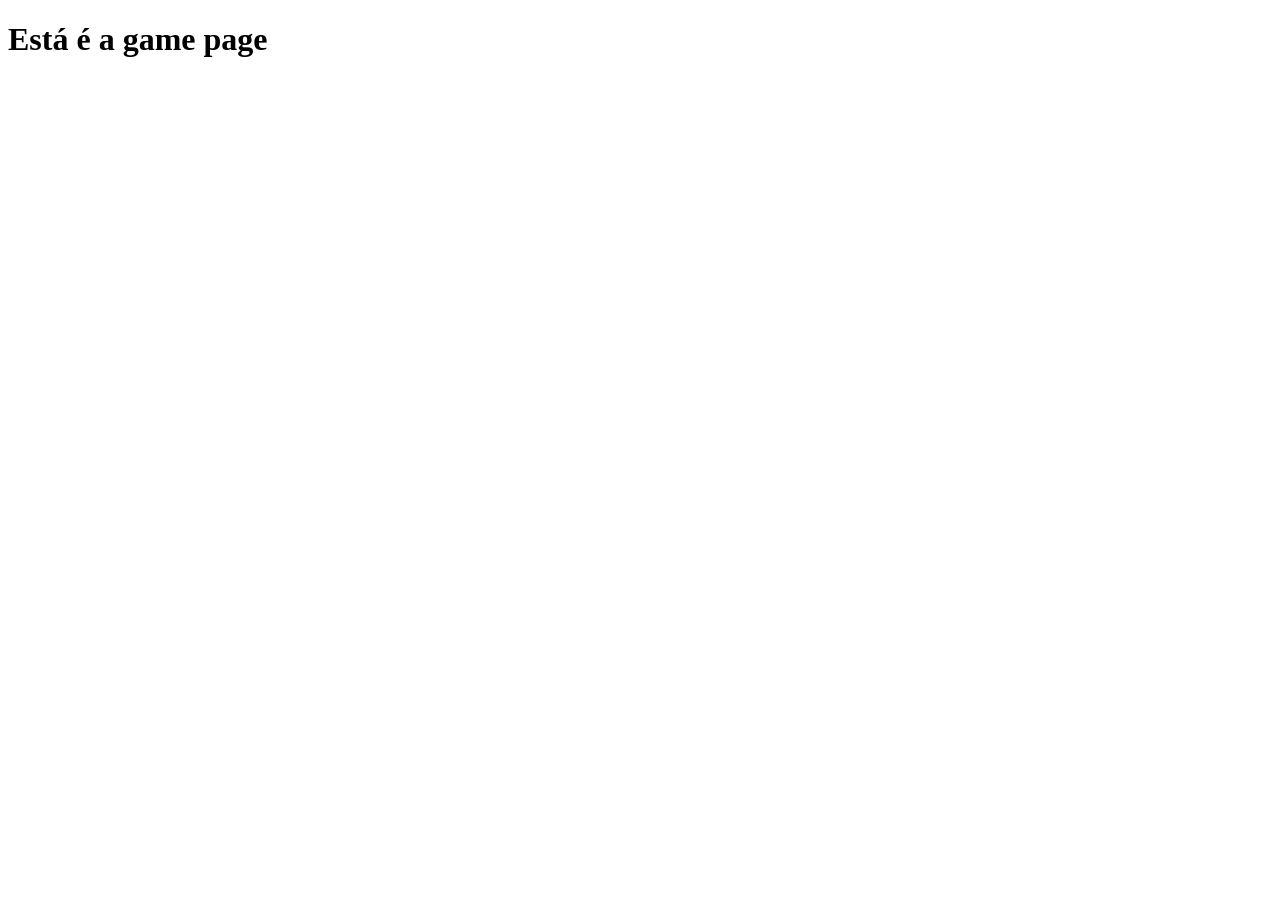
==== game-page.html @ 981bf493 "função addUser  e estilização do index" ====
<!DOCTYPE html>
<html lang="en">
<head>
    <meta charset="UTF-8">
    <meta name="viewport" content="width=device-width, initial-scale=1.0">
    <title>Duelo de palavras</title>
</head>
<body>
    <h1>Está é a game page</h1>
    
</body>
</html>
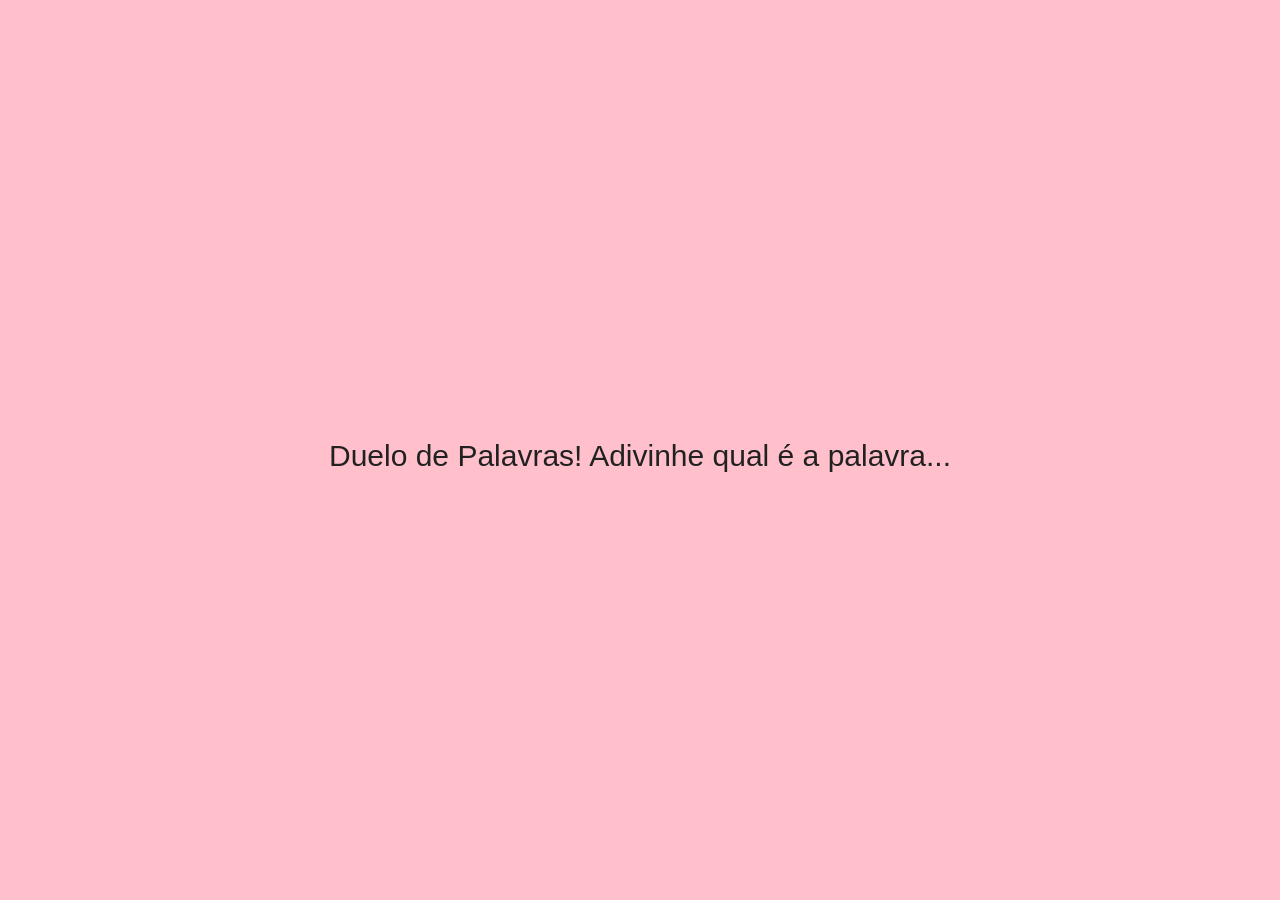
==== commit 2eccea14: "adicionando elementos de desing em game-page" ====
--- a/game-page.html
+++ b/game-page.html
@@ -3,10 +3,30 @@
 <head>
     <meta charset="UTF-8">
     <meta name="viewport" content="width=device-width, initial-scale=1.0">
-    <title>Duelo de palavras</title>
+    <title>Duelo de palavras</title> 
+    <link rel="shortcut icon" href="favicon.ico" type="image/png">
+    
+    <!--Bootstrap CSS (bootstrap 3.4.0)-->
+    <link rel="stylesheet" href="https://maxcdn.bootstrapcdn.com/bootstrap/3.4.0/css/bootstrap.min.css">
+    <script src="https://ajax.googleapis.com/ajax/libs/jquery/3.4.1/jquery.min.js"></script>
+    <script src="https://maxcdn.bootstrapcdn.com/bootstrap/3.4.0/js/bootstrap.min.js"></script>
+   
+    <!-- CSS personalizado-->
+     <link rel="stylesheet" href="game.css">
 </head>
 <body>
-    <h1>Está é a game page</h1>
-    
+    <h4 id="player1-name"></h4>
+    <span id="player1-sacore"></span>
+
+    <br>
+
+    <h4 id="player2-name"></h4>
+    <span id="player2-sacore"></span>
+
+    <br>
+
+    <div class="container">
+        <h2 style="color: rgb(34, 33, 33);">Duelo de Palavras! Adivinhe qual é a palavra...</h2>
+    </div>
 </body>
 </html>
--- a/game.css
+++ b/game.css
@@ -0,0 +1,34 @@
+body{
+    background: pink;
+    color: blueviolet;
+    text-align: center;
+    margin: 0;
+    padding: 0;
+    height: 100vh;
+    display: flex;
+    justify-content: center;
+    align-items: center;
+    }
+
+    .container{
+        display: flex;
+        justify-content: center;
+        flex-direction: column;
+        align-items: center;
+        height: 100%;
+   }
+
+   .login-div{
+    background: white;
+    padding: 20px;
+    border-radius: 15px;
+    width: 100%;
+    max-width: 400px;
+    box-shadow: 0 0 10px rgba(0, 0, 0, 0.1);  
+  }
+
+  #player1-name-input, #player2-name-input{
+    display: inline-block;
+    margin-left: 3px;
+    
+  }
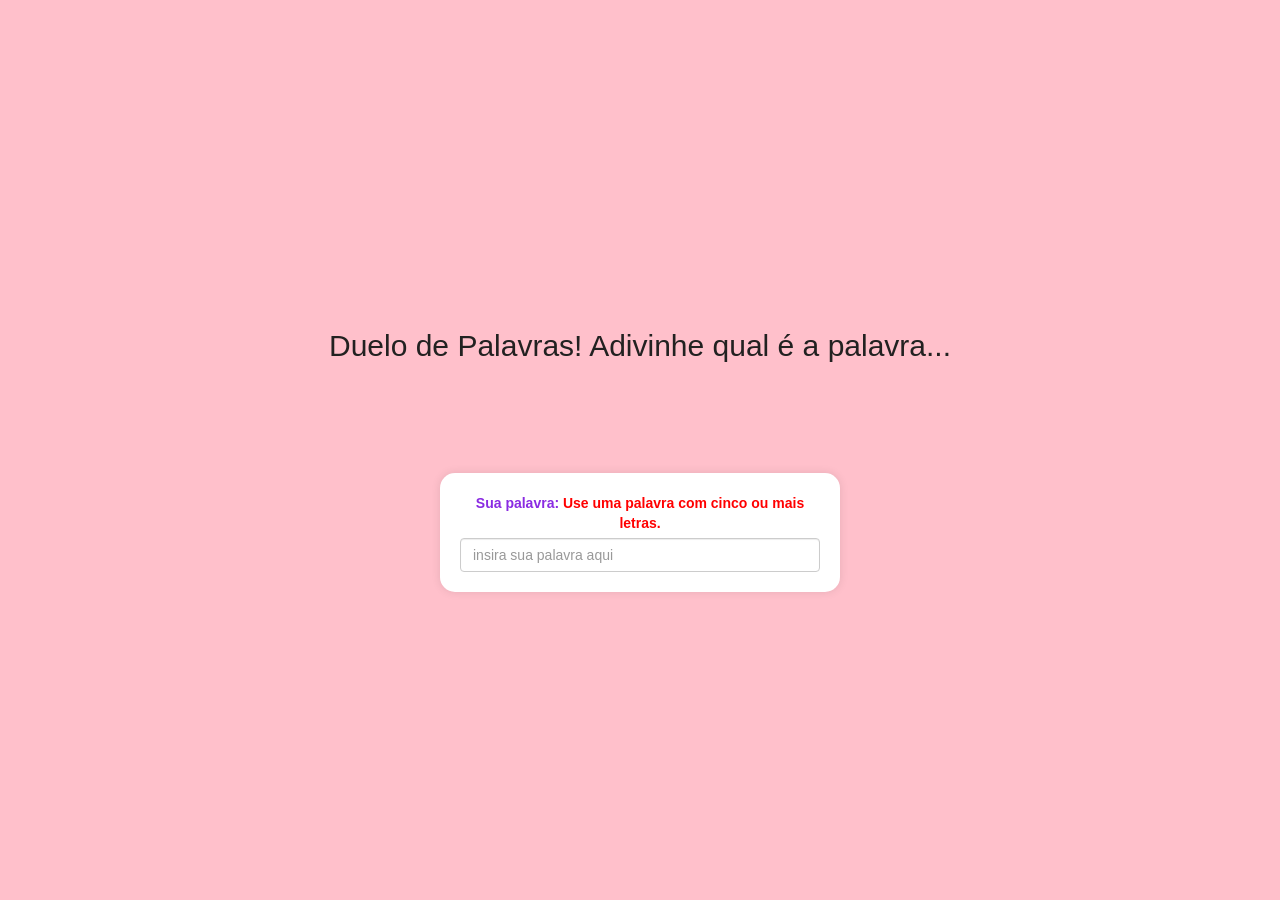
==== commit d3a17628: "adição de elementos em game-page.html" ====
--- a/game-page.html
+++ b/game-page.html
@@ -27,6 +27,14 @@
 
     <div class="container">
         <h2 style="color: rgb(34, 33, 33);">Duelo de Palavras! Adivinhe qual é a palavra...</h2>
+        <h3 id="player-question"></h3>
+        <h3 id="player-answer"></h3>
+        <div id="outpout" class="col-lg-6"></div>
+        <br><br>
+        <div class="login-div">
+            <label>Sua palavra: <strong style="color: red; font-weight: bolder;">Use uma palavra com cinco ou mais letras.</strong></label>
+            <input type="text" id="word" class="form-control" placeholder="insira sua palavra aqui">
+         </div>
     </div>
 </body>
 </html>
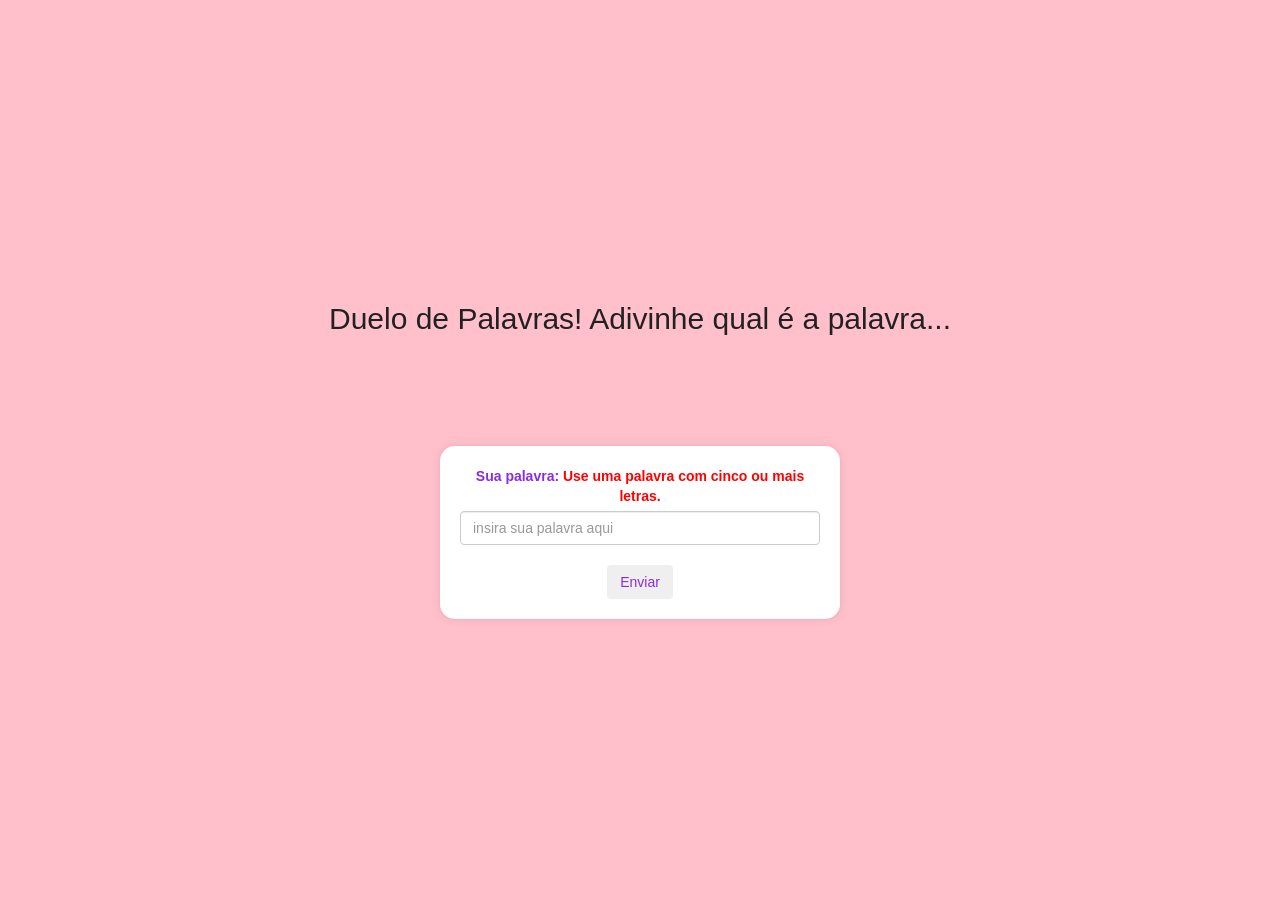
==== commit 3df3f29b: "Game-page" ====
--- a/game-page.html
+++ b/game-page.html
@@ -34,6 +34,8 @@
         <div class="login-div">
             <label>Sua palavra: <strong style="color: red; font-weight: bolder;">Use uma palavra com cinco ou mais letras.</strong></label>
             <input type="text" id="word" class="form-control" placeholder="insira sua palavra aqui">
+            <br>
+            <button class="btn btn-suce">Enviar</button>
          </div>
     </div>
 </body>
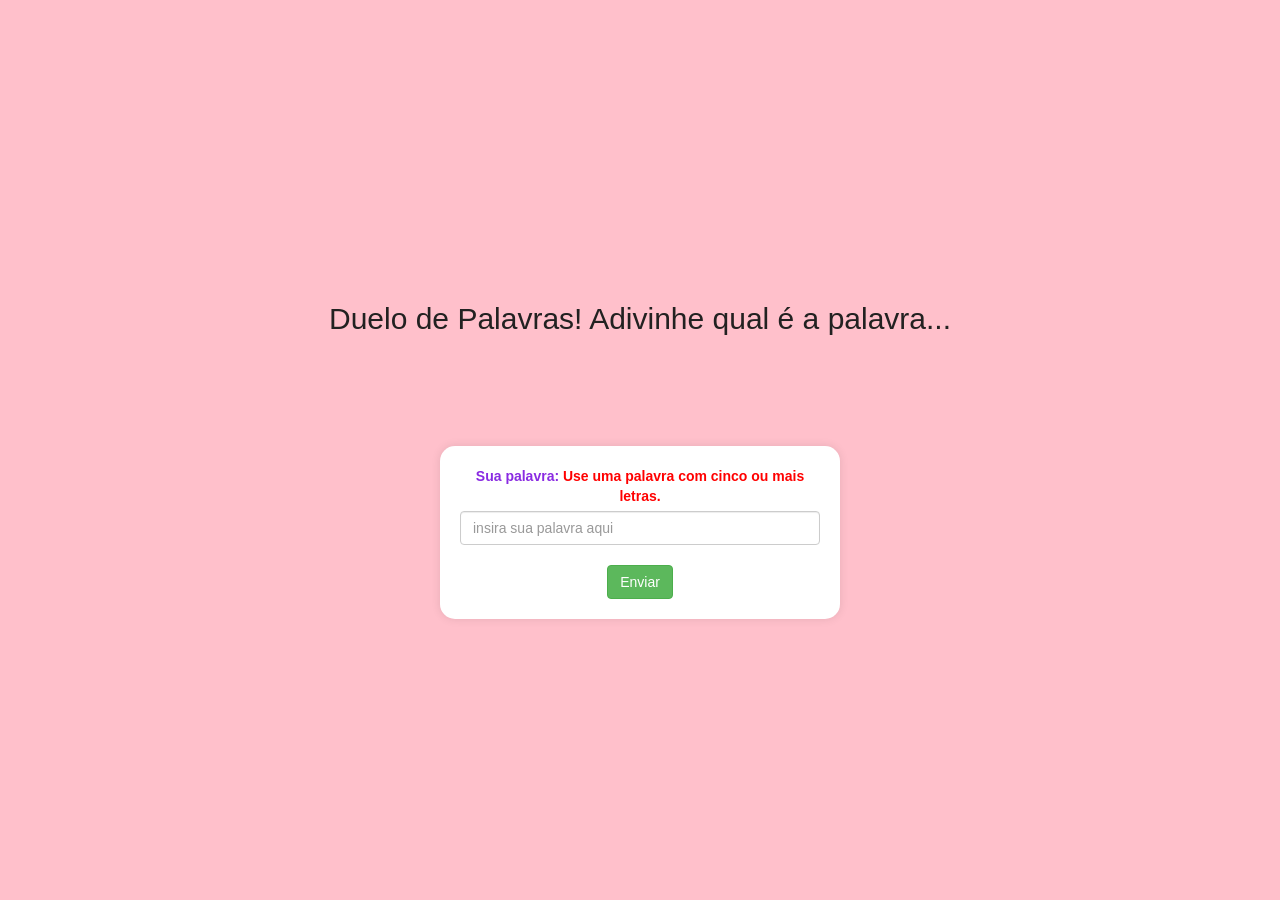
==== commit 6264ae35: "Função check" ====
--- a/game-page.html
+++ b/game-page.html
@@ -35,8 +35,9 @@
             <label>Sua palavra: <strong style="color: red; font-weight: bolder;">Use uma palavra com cinco ou mais letras.</strong></label>
             <input type="text" id="word" class="form-control" placeholder="insira sua palavra aqui">
             <br>
-            <button class="btn btn-suce">Enviar</button>
+            <button class="btn btn-success" onclick="send()">Enviar</button>
          </div>
     </div>
+    <script src="game-page.js"></script>
 </body>
 </html>
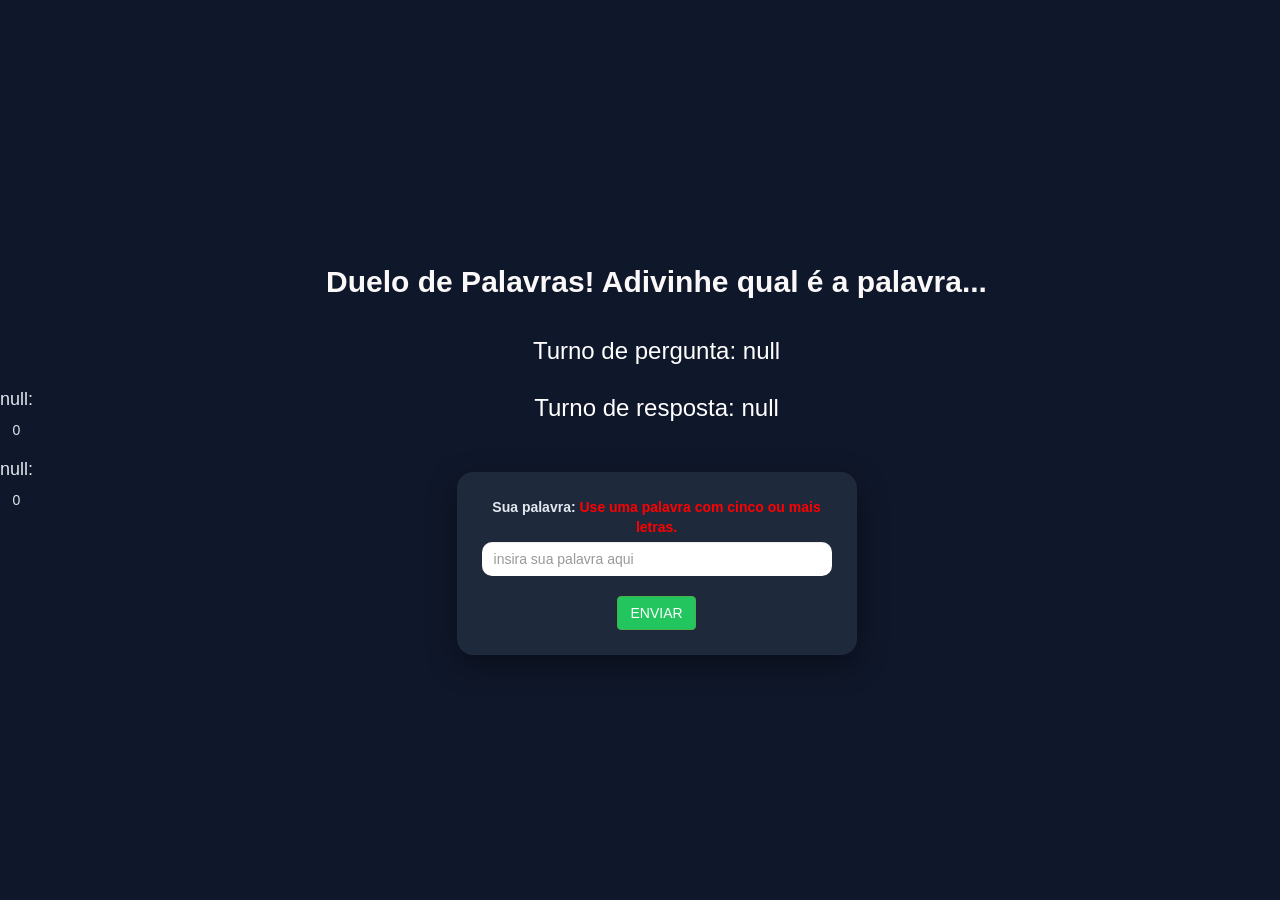
==== commit 74565642: "mudanças de estilização do jogo" ====
--- a/game-page.html
+++ b/game-page.html
@@ -14,28 +14,32 @@
     <!-- CSS personalizado-->
      <link rel="stylesheet" href="game.css">
 </head>
+
 <body>
-    <h4 id="player1-name"></h4>
-    <span id="player1-sacore"></span>
+     <div class="players">
+    <div class="player-box">
+        <h4 id="player1-name"></h4>
+        <span id="player1-score"></span>
+    </div>
 
-    <br>
-
-    <h4 id="player2-name"></h4>
-    <span id="player2-sacore"></span>
-
-    <br>
+    <div class="player-box">
+        <h4 id="player2-name"></h4>
+        <span id="player2-score"></span>
+    </div>
+</div>
+</body>
 
     <div class="container">
-        <h2 style="color: rgb(34, 33, 33);">Duelo de Palavras! Adivinhe qual é a palavra...</h2>
+        <h2 style="color: rgb(250, 248, 248);">Duelo de Palavras! Adivinhe qual é a palavra...</h2>
         <h3 id="player-question"></h3>
         <h3 id="player-answer"></h3>
-        <div id="outpout" class="col-lg-6"></div>
+        <div id="output" class="col-lg-6"></div>
         <br><br>
         <div class="login-div">
             <label>Sua palavra: <strong style="color: red; font-weight: bolder;">Use uma palavra com cinco ou mais letras.</strong></label>
             <input type="text" id="word" class="form-control" placeholder="insira sua palavra aqui">
             <br>
-            <button class="btn btn-success" onclick="send()">Enviar</button>
+            <button class="btn btn-success" onclick="send()">ENVIAR</button>
          </div>
     </div>
     <script src="game-page.js"></script>
--- a/game.css
+++ b/game.css
@@ -1,6 +1,7 @@
 body{
-    background: pink;
-    color: blueviolet;
+    background: #0f172a; 
+    color: #e2e8f0;
+    font-family: 'Segoe UI', sans-serif;
     text-align: center;
     margin: 0;
     padding: 0;
@@ -9,6 +10,24 @@
     justify-content: center;
     align-items: center;
     }
+
+  button{
+    border: none;
+    border-radius: 10px;
+    padding: 10px;
+    font-weight: bold;
+    transition: 0.3s;
+    cursor: pointer;
+  }
+
+   .btn-success{
+    background: #22c55e;
+  }
+
+   .btn-success:hover{
+    background: #16a34a;
+    transform: scale(1.05);
+  }
 
     .container{
         display: flex;
@@ -19,16 +38,54 @@
    }
 
    .login-div{
-    background: white;
-    padding: 20px;
-    border-radius: 15px;
+    background: #1e293b;
+    padding: 25px;
+    border-radius: 16px;
     width: 100%;
     max-width: 400px;
-    box-shadow: 0 0 10px rgba(0, 0, 0, 0.1);  
+    box-shadow: 0 10px 30px rgba(0,0,0,0.4);
   }
 
-  #player1-name-input, #player2-name-input{
+  .login-div:hover{
+    transform: translateY(-3px);
+  }
+
+   #player1-name-input, #player2-name-input{
     display: inline-block;
     margin-left: 3px;
     
+  }
+
+  input{
+    border-radius: 10px !important;
+    border: none !important;
+    padding: 10px;
+    background: #334155;
+    color: white;
+    outline: none;
+  }
+
+  input::placeholder{
+    color: #94a3b8;
+  }
+
+ h2{
+    font-weight: bold;
+    margin-bottom: 20px;
+  }
+
+ h3{
+    color: #94a3b8;
+  }
+
+  .player-box{
+    display: flex;
+    flex-direction: column;
+    align-items: center;
+    margin-bottom: 10px;
+  }
+
+  #player-question,
+#player-answer{
+    color: white;
   }
